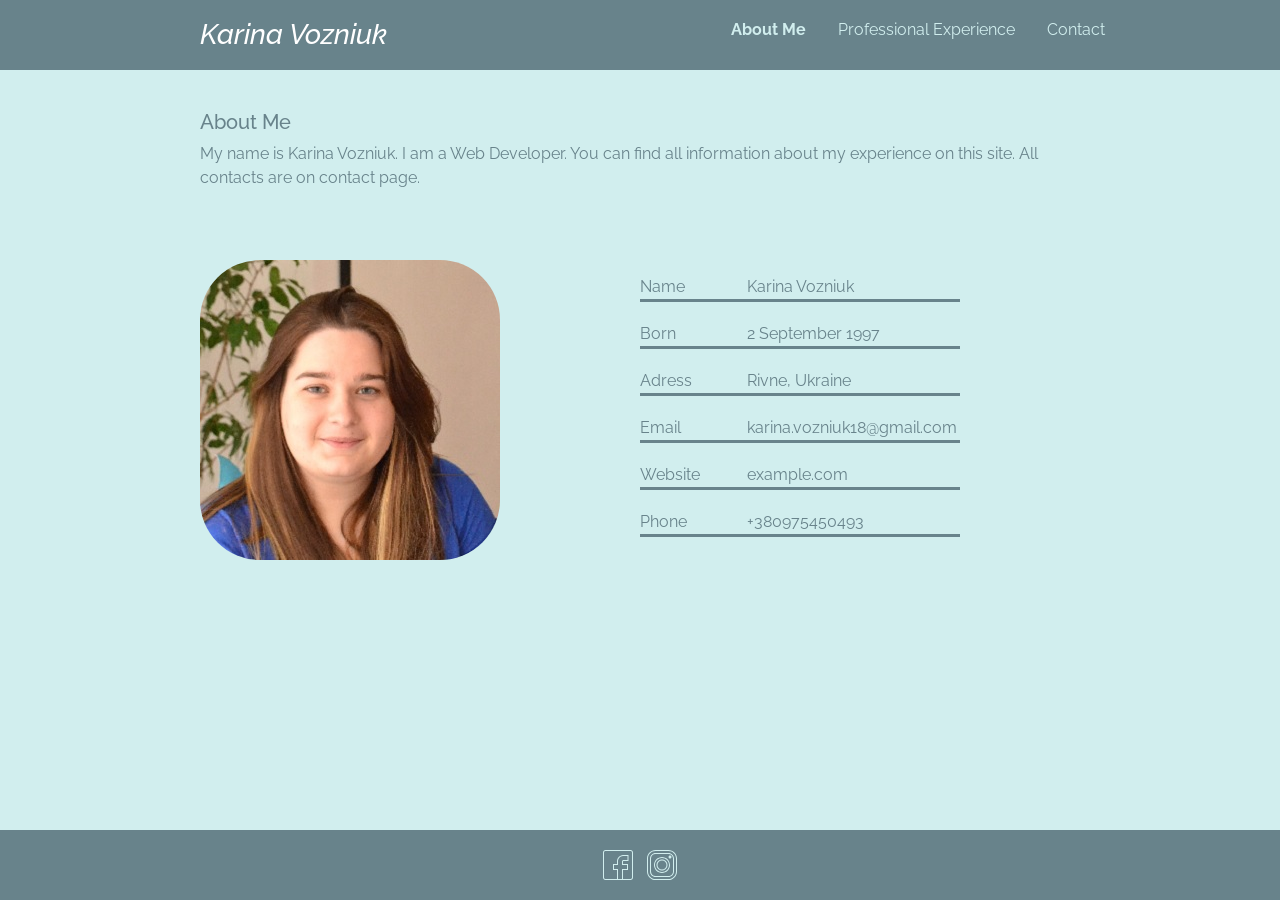
==== index.html @ 8d77a735 "commiting webpage" ====
<!DOCTYPE html>
<html>
	<head>
		<meta charset="utf-8">
		<title>Karina Vozniuk. Main</title>
		<link rel="stylesheet" href="https://maxcdn.bootstrapcdn.com/bootstrap/4.0.0-beta/css/bootstrap.min.css" integrity="sha384-/Y6pD6FV/Vv2HJnA6t+vslU6fwYXjCFtcEpHbNJ0lyAFsXTsjBbfaDjzALeQsN6M" crossorigin="anonymous">
		<script src="https://code.jquery.com/jquery-3.2.1.slim.min.js" integrity="sha384-KJ3o2DKtIkvYIK3UENzmM7KCkRr/rE9/Qpg6aAZGJwFDMVNA/GpGFF93hXpG5KkN" crossorigin="anonymous"></script>
		<script src="https://cdnjs.cloudflare.com/ajax/libs/popper.js/1.11.0/umd/popper.min.js" integrity="sha384-b/U6ypiBEHpOf/4+1nzFpr53nxSS+GLCkfwBdFNTxtclqqenISfwAzpKaMNFNmj4" crossorigin="anonymous"></script>
		<script src="https://maxcdn.bootstrapcdn.com/bootstrap/4.0.0-beta/js/bootstrap.min.js" integrity="sha384-h0AbiXch4ZDo7tp9hKZ4TsHbi047NrKGLO3SEJAg45jXxnGIfYzk4Si90RDIqNm1" crossorigin="anonymous"></script>
		<link href="https://fonts.googleapis.com/css?family=Raleway" rel="stylesheet">
		<link rel="stylesheet" type="text/css" href="CSS/main.css">
	
	</head>
	<body class="row-7">
		<header id="head">
			<div id="main_head" class="row">
				<div class="col-6">
				<h3 class="name"> Karina Vozniuk </h3>
				</div>
				<div class="nav col-6">
					<ul class="nav nav-fill">
					  	<li class="nav-item">
					    	<a id="select" class="nav-link active" href="index.html">About Me</a>
					  	</li>
					  	<li class="nav-item">
					    	<a class="nav-link" href="prof_experience.html">Professional Experience</a>
					  	</li>
					  	<li class="nav-item">
					    	<a class="nav-link" href="contact.html">Contact</a>
					  	</li>
					</ul>
				</div>
			</div>
		</header>
		<section class="short_info row-2 ">
			<article>
				<header id="short_info_header" class=" row ">
					<h5>
						About Me
					</h5>
				</header>
				<p id="short_info_body" class=" row "> 
					My name is Karina Vozniuk. I am a Web Developer. You can 
					find all information about my experience on this site. All 
					contacts are on contact page. 
				</p>
			</article>
		</section>
		<section class="content row-3 align-items-center">
			<div class="image col-6">
				<img class="personal_img" src="me.jpg" alt="Karina Vozniuk">
			</div>
			<table id="info" class=" row-3 col-6">
				<tr class="row table_row">
					<td class="cell col-2">Name</td>
					<td class="cell col-4">Karina Vozniuk</td>
				</tr>
				<tr class="row table_row">
					<td class="cell col-2">Born</td>
					<td class="cell col-4">2 September 1997</td>
				</tr>
				<tr class="row table_row">
					<td class="cell col-2">Adress</td>
					<td class="cell col-4">Rivne, Ukraine</td>
				</tr>
					<tr class="row table_row">
					<td class="cell col-2">Email</td>
					<td class="cell col-4">karina.vozniuk18@gmail.com</td>
				</tr>
				<tr class="row table_row">
					<td class="cell col-2">Website</td>
					<td class="cell col-4">example.com</td>
				</tr>
				<tr class="row table_row">
					<td class="cell col-2">Phone</td>
					<td class="cell col-4">+380975450493</td>
				</tr>
			</table>
		</section>
		<footer id="footer_contact" class="row">
			<section id="footer_icons_svg" class="icons svg">
			 <a href="https://www.facebook.com/karina.vozniuk">	
			 	<img id="fb" class="icon" src="Icons/facebook.svg" alt="Facebook Page">
			 </a>
			 <a href="https://www.instagram.com">	
				<img id="instagram" class="icon" src="Icons/instagram.svg" alt="Facebook Page" >
			</a>
			</section>
		</footer>
	</body>
</html>
---- CSS/main.css ----
/*general*/

* {
    box-sizing: border-box;
    font-family: 'Raleway', sans-serif;
}
body, .content{
background-color: #D1EEEE;
color:#68838B;
}
.row, .col{
    margin: 0;
}
.row::after {
    content: "";
    clear: both;
    display: table;
}
[class*="col-"] {
    float: left;
    padding: 0px;
}

/* end-general*/

/* header */
#head{
    padding: 10px 0 10px 150px;
    background-color: #68838B;
    color: #ffffff;
}
.name{
  margin-top:8px;
  margin-left: 50px;
  font-style: oblique;
}
 /*nav*/

.nav-link:link{
    color: #D1EEEE;
}
.nav-link:visited{
    color: #fff;
    font-style: oblique;
}
.nav-link:hover{
    color: #B2DFEE;
}
.nav-link:active{
    color: #000;
    font-style: oblique;
}
#select{
font-weight: bold;
}

 /* end nav*/
/* end header */

/* .content */
.content {
    padding-top: 30px;
}
.short_info{
   margin:40px 0 40px 200px;
    width: 70%;
 
}

.personal_img{
    border-radius: 20%;
}
.image{
    margin-bottom: 20px;
    padding-left: 200px;
}
#info{
    margin-top: 15px;
    }
.table_row {
    padding-bottom:20px;
}
.cell{
    border-bottom-width: medium;
    border-bottom-color:#68838B;
    border-bottom-style: solid;
}
/* end-#content */
/*footer*/
#footer_contact{
    position: absolute;
    right: 0;
    bottom: 0;
    left: 0;
    padding-top:20px;
    width:100%;
    height:70px;
    background-color:#68838B;
    text-align: center;
}

.footer {

  padding: 1rem;
  background-color: #efefef;
  text-align: center;
}

.icons{
    width:100%;
    height:40px;
}
.icon{
    height: 30px;
}
#fb{
    margin-right: 10px;
}
/*end footer*/
/*prof_experience*/
#main_info{
    margin:40px 0 40px 200px;
    width: 70%;
}
#main_info_header{
    margin-bottom: 20px;
}

#skills{
    margin:20px 10px 0 25%;
}
.progress{
    margin-left: 20px;
    margin-bottom: 15px;
    border-style: solid;
    border-width: 1px;
    border-color:  #68838B; 
}
.progress_area{
    width: 300px;
}
.progress-bar{
    padding: 0;
}
#js{
    width:75%;   
}
#css{
    width:80%;
}
#ph{
    width:75%;
}
#py{
    width:50%;
}
#aj{
    width:60%;
}
#jq{
    width:65%;
}
/* end prof_experience*/
/*contacts page*/
#h_contact{
    margin:50px 0 40px 200px;
}
#contact_table{
    margin:20px 0 20px 200px;
}
.fb-link:link{
    color:#68838B;
}
.contact_table_row{
    margin-right: 2px;
}
.contact_cell{
    border-bottom-width: medium;
    border-bottom-color: #68838B;
    border-bottom-style: solid;
    padding: 10px 0 10px 0;
}
form .row {
    padding: 10px;
}
.btn{
    margin: 10px;
    background-color: #68838B;
    border-width:0;
}
.btn:hover{
    margin: 10px;
    background-color: #D1EEEE;
    color: #68838B;
    border-color: #68838B;
    border-width: 1px;
}
.btn:active{
    margin: 10px;
    background-color: #D1EEEE;
    color: #68838B;
    border-color: #68838B;
    border-width: 1px;
}
.name-input {
    padding: 0
}
#lastname{
    padding-left: 5px
}
#message{
    padding-top: 5px;   
}

/* end contacts page*/
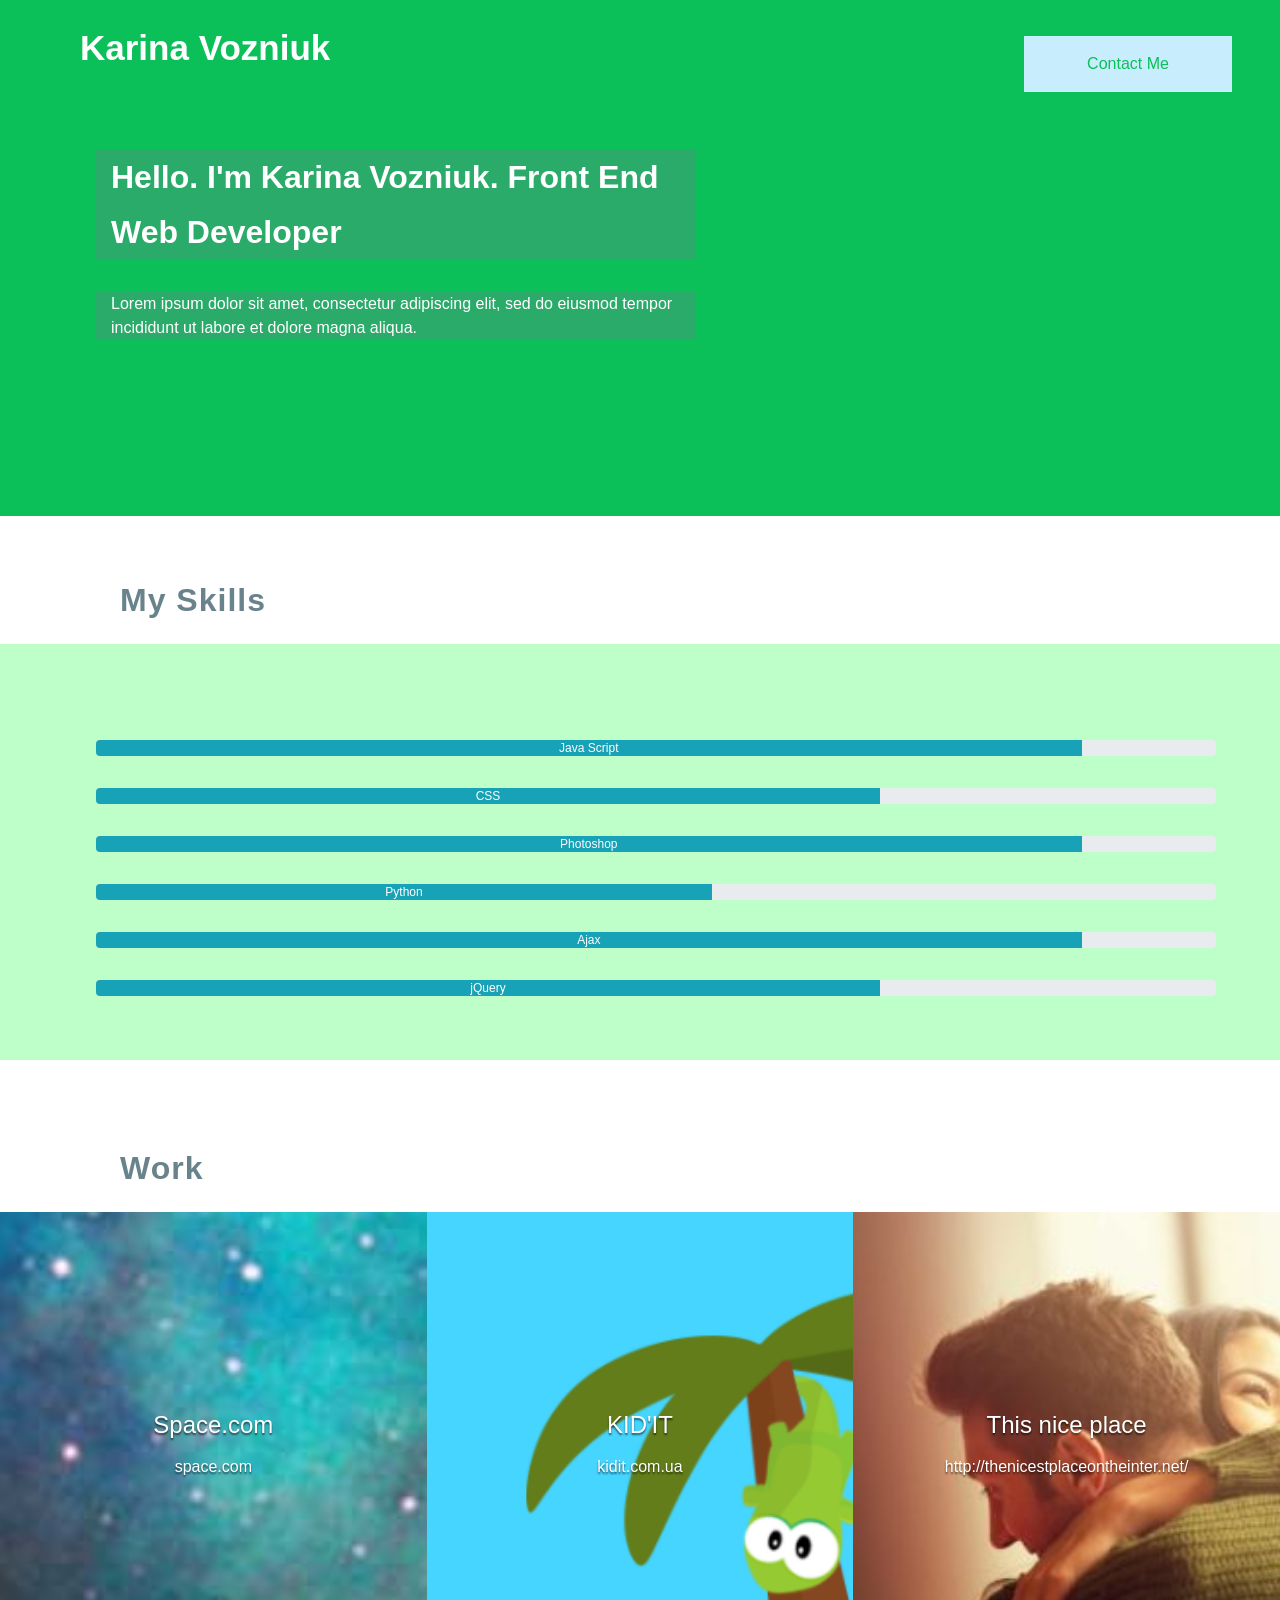
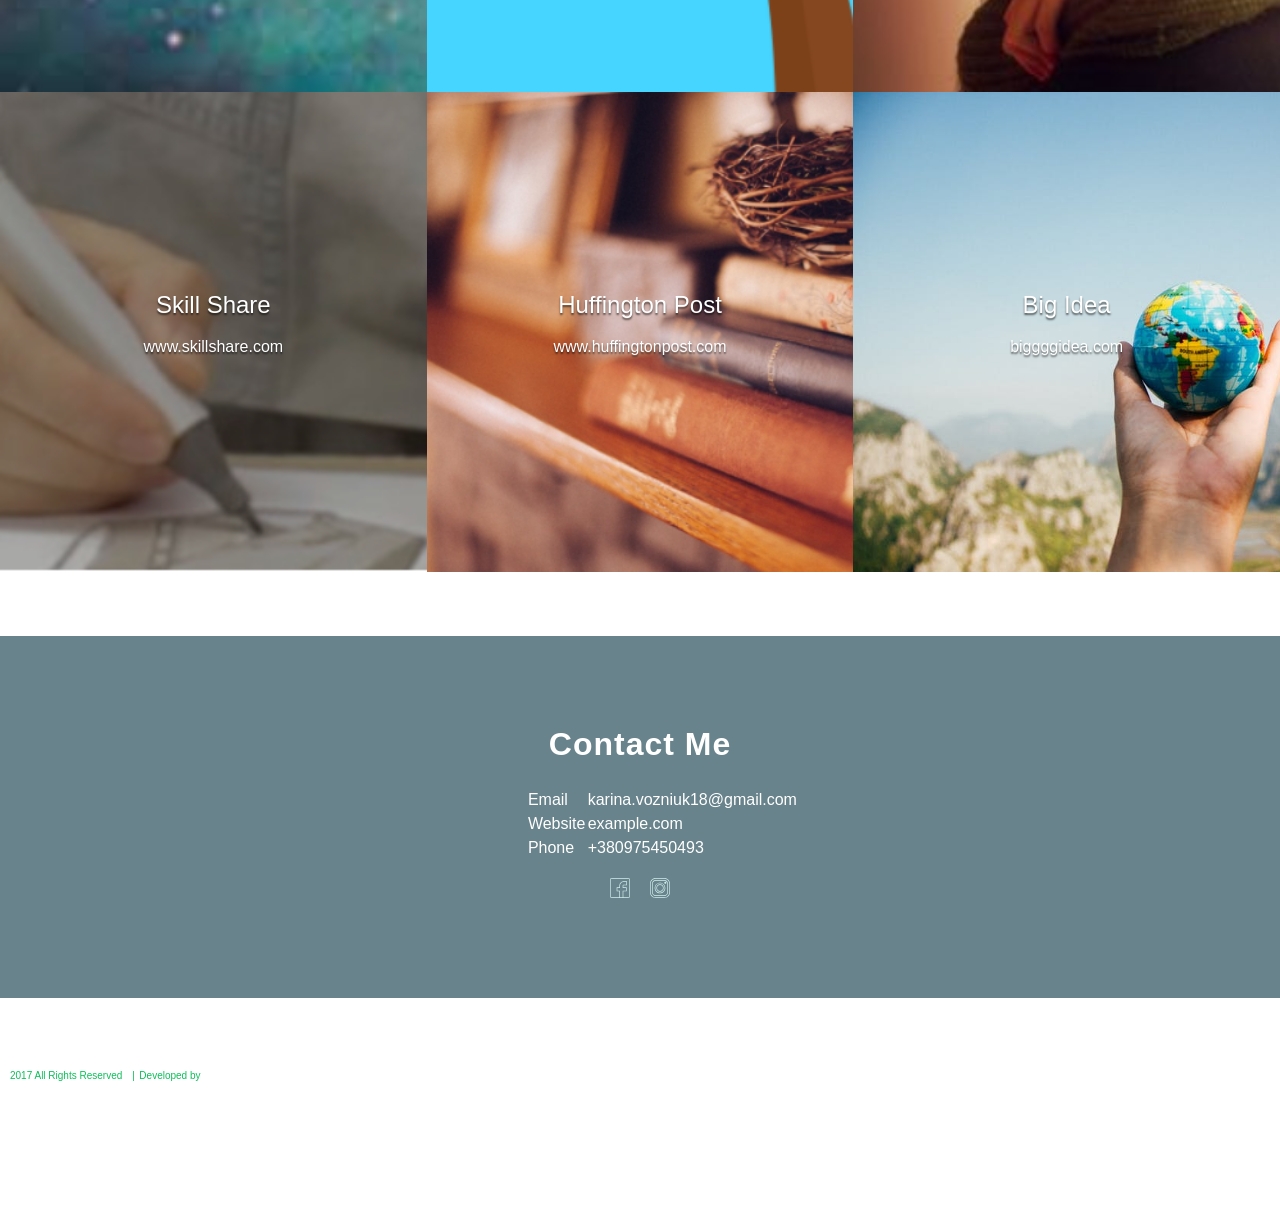
==== commit 31117d53: "final commit" ====
--- a/index.html
+++ b/index.html
@@ -3,89 +3,148 @@
 	<head>
 		<meta charset="utf-8">
 		<title>Karina Vozniuk. Main</title>
-		<link rel="stylesheet" href="https://maxcdn.bootstrapcdn.com/bootstrap/4.0.0-beta/css/bootstrap.min.css" integrity="sha384-/Y6pD6FV/Vv2HJnA6t+vslU6fwYXjCFtcEpHbNJ0lyAFsXTsjBbfaDjzALeQsN6M" crossorigin="anonymous">
 		<script src="https://code.jquery.com/jquery-3.2.1.slim.min.js" integrity="sha384-KJ3o2DKtIkvYIK3UENzmM7KCkRr/rE9/Qpg6aAZGJwFDMVNA/GpGFF93hXpG5KkN" crossorigin="anonymous"></script>
-		<script src="https://cdnjs.cloudflare.com/ajax/libs/popper.js/1.11.0/umd/popper.min.js" integrity="sha384-b/U6ypiBEHpOf/4+1nzFpr53nxSS+GLCkfwBdFNTxtclqqenISfwAzpKaMNFNmj4" crossorigin="anonymous"></script>
-		<script src="https://maxcdn.bootstrapcdn.com/bootstrap/4.0.0-beta/js/bootstrap.min.js" integrity="sha384-h0AbiXch4ZDo7tp9hKZ4TsHbi047NrKGLO3SEJAg45jXxnGIfYzk4Si90RDIqNm1" crossorigin="anonymous"></script>
-		<link href="https://fonts.googleapis.com/css?family=Raleway" rel="stylesheet">
+		<script src="https://cdnjs.cloudflare.com/ajax/libs/popper.js/1.12.3/umd/popper.min.js" integrity="sha384-vFJXuSJphROIrBnz7yo7oB41mKfc8JzQZiCq4NCceLEaO4IHwicKwpJf9c9IpFgh" crossorigin="anonymous"></script>
+		<link rel="stylesheet" href="https://maxcdn.bootstrapcdn.com/bootstrap/4.0.0-beta.2/css/bootstrap.min.css" integrity="sha384-PsH8R72JQ3SOdhVi3uxftmaW6Vc51MKb0q5P2rRUpPvrszuE4W1povHYgTpBfshb" crossorigin="anonymous">
+		<script src="https://maxcdn.bootstrapcdn.com/bootstrap/4.0.0-beta.2/js/bootstrap.min.js" integrity="sha384-alpBpkh1PFOepccYVYDB4do5UnbKysX5WZXm3XxPqe5iKTfUKjNkCk9SaVuEZflJ" crossorigin="anonymous"></script>
+		<script src="js/script.js"></script>
+		<link href="https://fonts.googleapis.com/css?family=Open+Sans:300,400,800" rel="stylesheet">
+		<link rel="stylesheet" type="text/css" href="CSS/reset.css">
 		<link rel="stylesheet" type="text/css" href="CSS/main.css">
-	
+		<link rel="stylesheet" type="text/css" href="CSS/media.css">
+
 	</head>
-	<body class="row-7">
-		<header id="head">
-			<div id="main_head" class="row">
-				<div class="col-6">
-				<h3 class="name"> Karina Vozniuk </h3>
+	<body class="">
+		<div class="container-pad header-background">
+			<header class="header header-no-stick ">
+				<div class="container header-container ">
+					<h1 id="site-title" class="header-title name"> Karina Vozniuk </h1>
+					<a href="#contact" class="button header_button" id="contact-btn"> Contact Me </a>
 				</div>
-				<div class="nav col-6">
-					<ul class="nav nav-fill">
-					  	<li class="nav-item">
-					    	<a id="select" class="nav-link active" href="index.html">About Me</a>
-					  	</li>
-					  	<li class="nav-item">
-					    	<a class="nav-link" href="prof_experience.html">Professional Experience</a>
-					  	</li>
-					  	<li class="nav-item">
-					    	<a class="nav-link" href="contact.html">Contact</a>
-					  	</li>
+			</header>
+			<div class="person row-2">
+				<h1 class="person-headline row col-md-4 col-lg-6">
+				Hello. I'm Karina Vozniuk. Front End Web Developer
+				</h1>
+				<p class="person-info row col-md-5 col-lg-6">Lorem ipsum dolor sit amet, consectetur adipiscing elit, 
+				sed do eiusmod tempor incididunt ut labore et dolore magna
+				aliqua.</p>
+			</div>
+		</div>
+		<section id="container-pad">
+				<h2 class="title-flex">My Skills</h2>
+				<div class="skills container">
+					<ul id="table_skills"  class="row-sm-6 row-md-3 row-lg-3">
+						<li class="skill-bar">
+							<div class="progress">
+	  							<div id="js" class="progress-bar bg-info" role="progressbar" aria-valuenow="75" aria-valuemin="0" aria-valuemax="100">
+				  					Java Script
+				  				</div>
+							</div>
+						</li>
+						<li class="skill-bar">
+							<div class="progress">
+	  							<div id="css" class="progress-bar bg-info" role="progressbar" aria-valuenow="80" aria-valuemin="0" aria-valuemax="100">
+				  					CSS
+				  				</div>
+							</div>
+						</li>
+						<li class="skill-bar">
+							<div class="progress">
+	  							<div id="ph" class="progress-bar bg-info" role="progressbar" aria-valuenow="75" aria-valuemin="0" aria-valuemax="100">
+				  					Photoshop
+				  				</div>
+							</div>
+						</li>
+						<li class="skill-bar">
+							<div class="progress">
+	  							<div id="py"class="progress-bar bg-info" role="progressbar" aria-valuenow="50" aria-valuemin="0" aria-valuemax="100">
+				  					Python
+				  				</div>
+							</div>
+						</li>
+						<li class="skill-bar">
+							<div class="progress">
+	  							<div id="aj" class="progress-bar bg-info" role="progressbar" aria-valuenow="60" aria-valuemin="0" aria-valuemax="100">
+				  					Ajax
+				  				</div>
+							</div>
+						</li>
+						<li class="skill-bar">
+							<div class="progress">
+	  							<div id="jq" class="progress-bar bg-info" role="progressbar" aria-valuenow="65" aria-valuemin="0" aria-valuemax="100">
+				  					jQuery
+				  				</div>
+							</div>
+						</li>
 					</ul>
 				</div>
+		</section>
+		<section id="portfolio">
+			<div class="row portolio">
+				
+				<h2 class="title-flex">Work</h2>
+				
+				<div id="space" class="portfolio-item col-md-4">
+					<h3 class="portfolio-item-title">Space.com</h3>
+					<p class="portfolio-item-detail">space.com</p>
+				</div>
+				
+				<div id="kidit" class="portfolio-item col-md-4">
+					<h3 class="portfolio-item-title">KID'IT</h3>
+					<p class="portfolio-item-detail">kidit.com.ua</p>	
+				</div>
+				
+				<div id="this-nice-place" class="portfolio-item col-md-4">
+					<h3 class="portfolio-item-title">This nice place</h3>
+				<p class="portfolio-item-detail">http://thenicestplaceontheinter.net/</p>		
+				</div>
+				
+				<div id="skill-share" class="portfolio-item col-md-4">
+					<h3 class="portfolio-item-title">Skill Share</h3>
+				<p class="portfolio-item-detail">www.skillshare.com</p>	
+				</div>
+				
+				<div id="huffington-post" class="portfolio-item col-md-4">
+					<h3 class="portfolio-item-title">Huffington Post</h3>
+					<p class="portfolio-item-detail">www.huffingtonpost.com</p>
+				</div>
+				
+				<div id="big-idea" class="portfolio-item col-md-4">
+					<h3 class="portfolio-item-title">Big Idea</h3>
+					<p class="portfolio-item-detail">biggggidea.com</p>
+				</div>
+				
 			</div>
-		</header>
-		<section class="short_info row-2 ">
-			<article>
-				<header id="short_info_header" class=" row ">
-					<h5>
-						About Me
-					</h5>
-				</header>
-				<p id="short_info_body" class=" row "> 
-					My name is Karina Vozniuk. I am a Web Developer. You can 
-					find all information about my experience on this site. All 
-					contacts are on contact page. 
-				</p>
-			</article>
-		</section>
-		<section class="content row-3 align-items-center">
-			<div class="image col-6">
-				<img class="personal_img" src="me.jpg" alt="Karina Vozniuk">
-			</div>
-			<table id="info" class=" row-3 col-6">
-				<tr class="row table_row">
-					<td class="cell col-2">Name</td>
-					<td class="cell col-4">Karina Vozniuk</td>
-				</tr>
-				<tr class="row table_row">
-					<td class="cell col-2">Born</td>
-					<td class="cell col-4">2 September 1997</td>
-				</tr>
-				<tr class="row table_row">
-					<td class="cell col-2">Adress</td>
-					<td class="cell col-4">Rivne, Ukraine</td>
-				</tr>
-					<tr class="row table_row">
-					<td class="cell col-2">Email</td>
-					<td class="cell col-4">karina.vozniuk18@gmail.com</td>
-				</tr>
-				<tr class="row table_row">
-					<td class="cell col-2">Website</td>
-					<td class="cell col-4">example.com</td>
-				</tr>
-				<tr class="row table_row">
-					<td class="cell col-2">Phone</td>
-					<td class="cell col-4">+380975450493</td>
-				</tr>
-			</table>
-		</section>
-		<footer id="footer_contact" class="row">
-			<section id="footer_icons_svg" class="icons svg">
-			 <a href="https://www.facebook.com/karina.vozniuk">	
-			 	<img id="fb" class="icon" src="Icons/facebook.svg" alt="Facebook Page">
-			 </a>
-			 <a href="https://www.instagram.com">	
-				<img id="instagram" class="icon" src="Icons/instagram.svg" alt="Facebook Page" >
-			</a>
+	</section>
+		<section id="contact" class="contact container">
+				<h2 class="contact-title white center">Contact Me</h2>
+				<div class="contact-social social ">
+					<table class="contact-table">
+						<tr class="row contact-table-row">
+							<th class="contact-cell col-sm-3 col-md-2 col-lg-3">Email</th>
+							<td class="contact-cell col-sm-3 col-md-6 col-lg-7">karina.vozniuk18@gmail.com</td>
+						</tr>
+						<tr class="row contact-table_row">
+							<th class="contact-cell col-sm-3 col-md-2 col-lg-3">Website</th>
+							<td class="contact-cell col-sm-3 col-md-6 col-lg-7">example.com</td>
+						</tr>
+						<tr class="row contact-table_row">
+							<th class="contact-cell col-sm-3 col-md-2 col-lg-3">Phone</th>
+							<td class="contact-cell col-sm-3 col-md-6 col-lg-7">+380975450493</td>
+						</tr>
+					</table>
+				</div>
+				<div class="contact-social social">
+					<a href="https://www.facebook.com/karina.vozniuk" id="facebook" class="social-svg"><img src="Icons/facebook.svg" class="social social-img" id="facebook-svg"></a>
+					<a href="instagram.com" id="instagram" class="social-svg"><img src="Icons/instagram.svg" class="social social-img"id="instagram-svg"></a>
+				</div>
 			</section>
-		</footer>
+		<footer class="container">
+				<ul>
+					<li class="footer-li">2017 All Rights Reserved</li>
+					<li class="footer-li">Developed by <a href="" class="dev-link"></a></li>
+				</ul>
+			</footer>
 	</body>
 </html>
--- a/CSS/main.css
+++ b/CSS/main.css
@@ -1,215 +1,244 @@
 /*general*/
-
-* {
+*{
     box-sizing: border-box;
+}
+body{
+    color:#68838B;
     font-family: 'Raleway', sans-serif;
-}
-body, .content{
-background-color: #D1EEEE;
-color:#68838B;
-}
-.row, .col{
-    margin: 0;
-}
-.row::after {
-    content: "";
-    clear: both;
-    display: table;
-}
-[class*="col-"] {
-    float: left;
-    padding: 0px;
-}
-
-/* end-general*/
-
-/* header */
-#head{
-    padding: 10px 0 10px 150px;
+    font-size: 16px;
+    line-height: 1.5;
+    position:relative;
+}
+
+p{
+    margin-bottom: 16px;
+}
+h1, h2, h3, h4, h5{
+   font-weight: 800; 
+   line-height: 1.25;
+}
+h1{
+    font-size:35px;
+}
+h2{
+    font-size: 32px;
+    letter-spacing: 1px;
+    margin:1.5rem;
+}
+h3{
+    font-size: 1.5rem;
+    line-height: 1.333;
+    font-weight: 400;
+    text-decoration: underline;
+}
+a {
+     color:#0BBF59;
+ }
+.header-background, section{
+    margin-bottom: 32px;
+}
+.row{
+    margin-right: 0;
+}
+ 
+.white{
+     color:white;
+ }
+.center{
+     text-align: center;
+ }
+.container{
+   max-width: 1400px;
+    padding-left: 10px;
+}
+@media only screen and (min-width:768px) {
+    .header-container{
+        padding:32px 16px 48px;
+        display: flex;
+        justify-content:flex-end;
+    }
+}
+.header-button{}
+.header-title{
+    display: none;
+}
+.header-container{}
+
+#contact-btn{
+    display:block;
+    padding: 16px 0;
+    width: 100%;
+    position: fixed;
+    bottom:0;
+    left:0;
+    z-index: 999;
+    
+}
+
+.scroll{
+margin-top: 90px;
+}
+.header-background{
+    background-color: #0BBF59;
+    background-image: url(../Icons/me.JPG);
+    background-repeat: no-repeat;
+    background-size: 115%;
+    background-position: top right 70%;
+    padding: 32px 16px;
+}
+.person{
+    padding: 32px 24px;
+    margin: 0 auto;
+    color:white;
+}
+.person-headline{
+    font-size: 32px;
+    margin-bottom: 32px;
+    color:white;
+  
+}
+.person-headline, .person-info{
+    background-color: rgba(104,131,139,0.35);
+        margin-left: 56px;
+}
+
+.portolio{
+    margin: 0 auto;
+}
+.title-flex{
+    padding-left: 96px;
+}
+.portfolio-item{
+    padding: 16px;
+    width:100%;
+    height: 352px;
+    background-repeat: no-repeat;
+    background-size:cover;
+    color:white;
+    text-align: center;
+    display:flex;
+    flex-direction:column;
+    justify-content:center;
+    margin-bottom: 20px;
+}
+.portfolio-item:last-child{
+    margin-bottom: 0;
+}
+.portfolio-item-title, .portfolio-item-detail{
+    text-shadow: 0 2px 2px rgba(0,0,0,0.6)
+}
+.portfolio-item-title{
+    margin-bottom: 14px;
+    text-decoration: none;
+}
+
+#space{
+    background-image: url(../Icons/portfolio-pictures/space.png);
+}
+#kidit{
+    background-image: url(../Icons/portfolio-pictures/kidit.png);
+}
+#this-nice-place{
+    background-image: url(../Icons/portfolio-pictures/thisniceplace.png);
+}
+#skill-share{
+    background-image: url(../Icons/portfolio-pictures/skillshare.png);
+}
+#huffington-post{
+    background-image: url(../Icons/portfolio-pictures/huffpost.png);
+}
+#big-idea{
+    background-image: url(../Icons/portfolio-pictures/big-idea.jpeg);
+}
+
+.skills{
+    background-color: #BEFEC9;
+    padding-bottom:36px;
+    margin-bottom: 0;
+}
+.skill-bar{
+    margin:32px 0 0 32px;
+}
+
+#js, #ph, #aj{
+    width: 88%;
+}
+#css, #jq{
+    width: 70%;
+}
+#py{
+    width: 55%;
+}
+#js, #ph, #aj, #css, #jq, #py{
+    margin-bottom: 0;
+}
+
+.title-flex{
+    flex:100%;
+}
+
+.contact{
     background-color: #68838B;
-    color: #ffffff;
-}
-.name{
-  margin-top:8px;
-  margin-left: 50px;
-  font-style: oblique;
-}
- /*nav*/
-
-.nav-link:link{
-    color: #D1EEEE;
-}
-.nav-link:visited{
-    color: #fff;
-    font-style: oblique;
-}
-.nav-link:hover{
-    color: #B2DFEE;
-}
-.nav-link:active{
-    color: #000;
-    font-style: oblique;
-}
-#select{
-font-weight: bold;
-}
-
- /* end nav*/
-/* end header */
-
-/* .content */
-.content {
-    padding-top: 30px;
-}
-.short_info{
-   margin:40px 0 40px 200px;
-    width: 70%;
- 
-}
-
-.personal_img{
-    border-radius: 20%;
-}
-.image{
-    margin-bottom: 20px;
-    padding-left: 200px;
-}
-#info{
-    margin-top: 15px;
+    color:white;
+    padding: 64px;
+    display:flex;
+    justify-content: flex-start;
+    align-items: center;
+    flex-flow: column nowrap;
+    max-width: 1900px;
+}
+
+.social{
+    display: flex;
+    justify-content: center;
+    width: 20px;
+    margin-bottom: 18px
+}
+.social-svg{
+    margin:0 10px;
+    
+}
+.button{
+    color:#0BBF59;
+    background-color: #C8EEFE;
+    text-align: center;
+    text-decoration: none;
+    padding: 16px;
+   width: 288px;
+}
+
+.footer-li{
+    color:#0BBF59;
+    display:inline-block;
+    margin:0 auto 128px;
+    font-size: 10px;
+}
+.footer-li:after{
+    margin-left:10px;
+    content:"|";
+    
+}
+.footer-li:last-child:after{
+    content:none;
+}
+
+
+
+.header-stick > .header-container > .header-title{
+    display: block;
+}
+
+.header-stick > .header-container{
+    padding: 16px;
+    justify-content:space-between;
+    text-align: center;
     }
-.table_row {
-    padding-bottom:20px;
-}
-.cell{
-    border-bottom-width: medium;
-    border-bottom-color:#68838B;
-    border-bottom-style: solid;
-}
-/* end-#content */
-/*footer*/
-#footer_contact{
-    position: absolute;
-    right: 0;
-    bottom: 0;
+
+.header-stick{
+    position: fixed;
+    top:0;
     left: 0;
-    padding-top:20px;
-    width:100%;
-    height:70px;
-    background-color:#68838B;
-    text-align: center;
-}
-
-.footer {
-
-  padding: 1rem;
-  background-color: #efefef;
-  text-align: center;
-}
-
-.icons{
-    width:100%;
-    height:40px;
-}
-.icon{
-    height: 30px;
-}
-#fb{
-    margin-right: 10px;
-}
-/*end footer*/
-/*prof_experience*/
-#main_info{
-    margin:40px 0 40px 200px;
-    width: 70%;
-}
-#main_info_header{
-    margin-bottom: 20px;
-}
-
-#skills{
-    margin:20px 10px 0 25%;
-}
-.progress{
-    margin-left: 20px;
-    margin-bottom: 15px;
-    border-style: solid;
-    border-width: 1px;
-    border-color:  #68838B; 
-}
-.progress_area{
-    width: 300px;
-}
-.progress-bar{
-    padding: 0;
-}
-#js{
-    width:75%;   
-}
-#css{
-    width:80%;
-}
-#ph{
-    width:75%;
-}
-#py{
-    width:50%;
-}
-#aj{
-    width:60%;
-}
-#jq{
-    width:65%;
-}
-/* end prof_experience*/
-/*contacts page*/
-#h_contact{
-    margin:50px 0 40px 200px;
-}
-#contact_table{
-    margin:20px 0 20px 200px;
-}
-.fb-link:link{
-    color:#68838B;
-}
-.contact_table_row{
-    margin-right: 2px;
-}
-.contact_cell{
-    border-bottom-width: medium;
-    border-bottom-color: #68838B;
-    border-bottom-style: solid;
-    padding: 10px 0 10px 0;
-}
-form .row {
-    padding: 10px;
-}
-.btn{
-    margin: 10px;
-    background-color: #68838B;
-    border-width:0;
-}
-.btn:hover{
-    margin: 10px;
-    background-color: #D1EEEE;
-    color: #68838B;
-    border-color: #68838B;
-    border-width: 1px;
-}
-.btn:active{
-    margin: 10px;
-    background-color: #D1EEEE;
-    color: #68838B;
-    border-color: #68838B;
-    border-width: 1px;
-}
-.name-input {
-    padding: 0
-}
-#lastname{
-    padding-left: 5px
-}
-#message{
-    padding-top: 5px;   
-}
-
-/* end contacts page*/+    width: 100%;
+    background-color: white;
+    z-index: 1000;
+    }
--- a/CSS/media.css
+++ b/CSS/media.css
@@ -0,0 +1,84 @@
+@media only screen and (min-width:768px) {
+
+     .header-background, section{
+        margin-bottom: 48px;
+    }
+    
+    .header-background{
+        padding: 0 16px 128px ;
+    }
+
+    
+    #contact-btn{
+        position: relative;
+        width:208px;
+        height: auto;
+    }
+
+    .portfolio-item {
+        margin-bottom: 0;
+    }
+    
+    .skills{
+        padding: 48px;
+    }
+    
+}
+
+@media only screen and (min-width:960px) {
+    
+    h1{
+        font-size:35px;
+        line-height: 55px;
+    }
+    .person{
+        padding-top: 150px;
+
+    }
+     #contact-btn{
+        position: relative;
+        width:208px;
+        height: auto;
+        
+    }
+    .header-background, section{
+        margin-bottom: 64px;
+    }
+    .header-container{
+        padding:20px 32px 16px 48px;
+        display: flex;
+        justify-content:flex-end;
+    }
+    .header-no-stick {
+            display: block;
+        padding: 16px;
+
+        justify-content:space-between;
+        text-align: center;
+        position: fixed;
+        top:0;
+        left: 0;
+        width: 100%;
+        height: auto;
+        z-index: 1000;
+                margin-bottom: 50px;
+    }
+.header-no-stick > .container > .name{
+    display: block;
+    position: fixed;
+    top:20px;
+        left: 80px;
+        color:white;
+
+}
+
+.portfolio-item{
+     height: 480px;   
+    }
+    
+    .skills{
+        padding: 64px;
+    }
+    
+    
+}
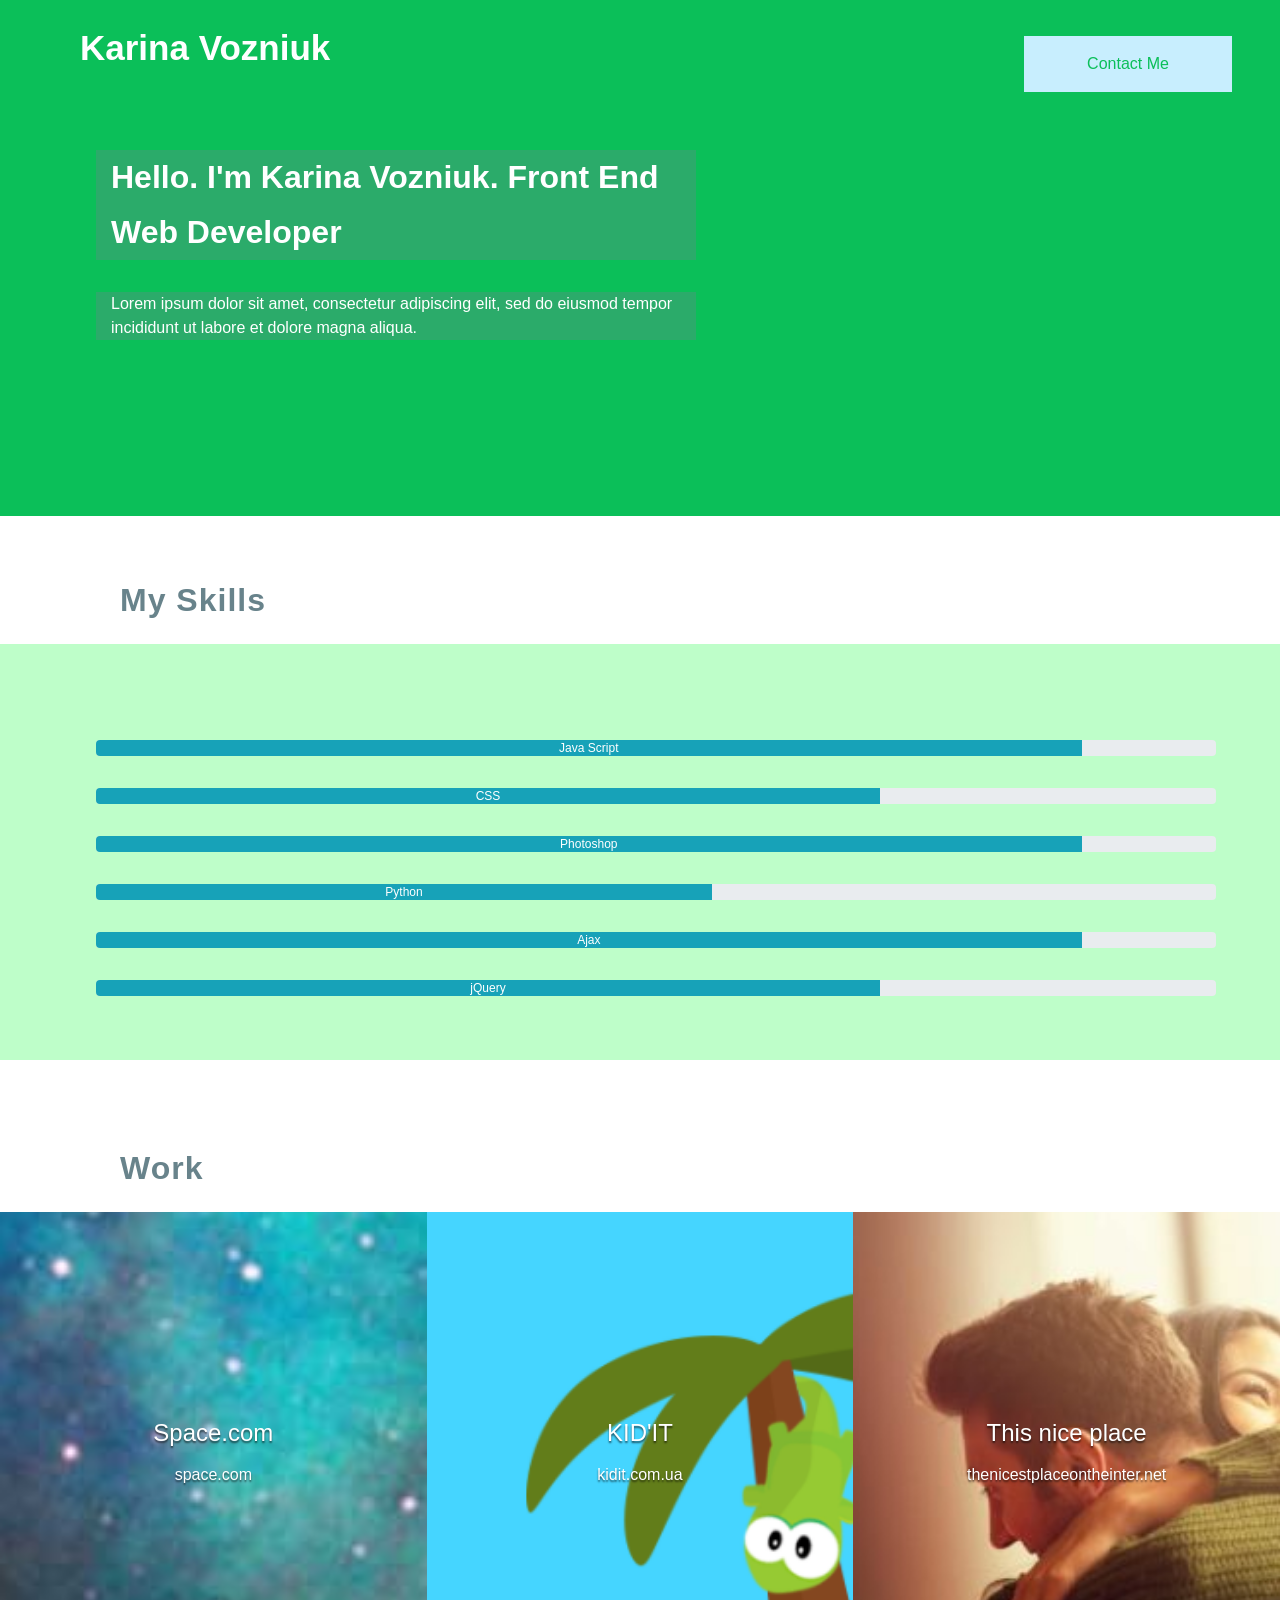
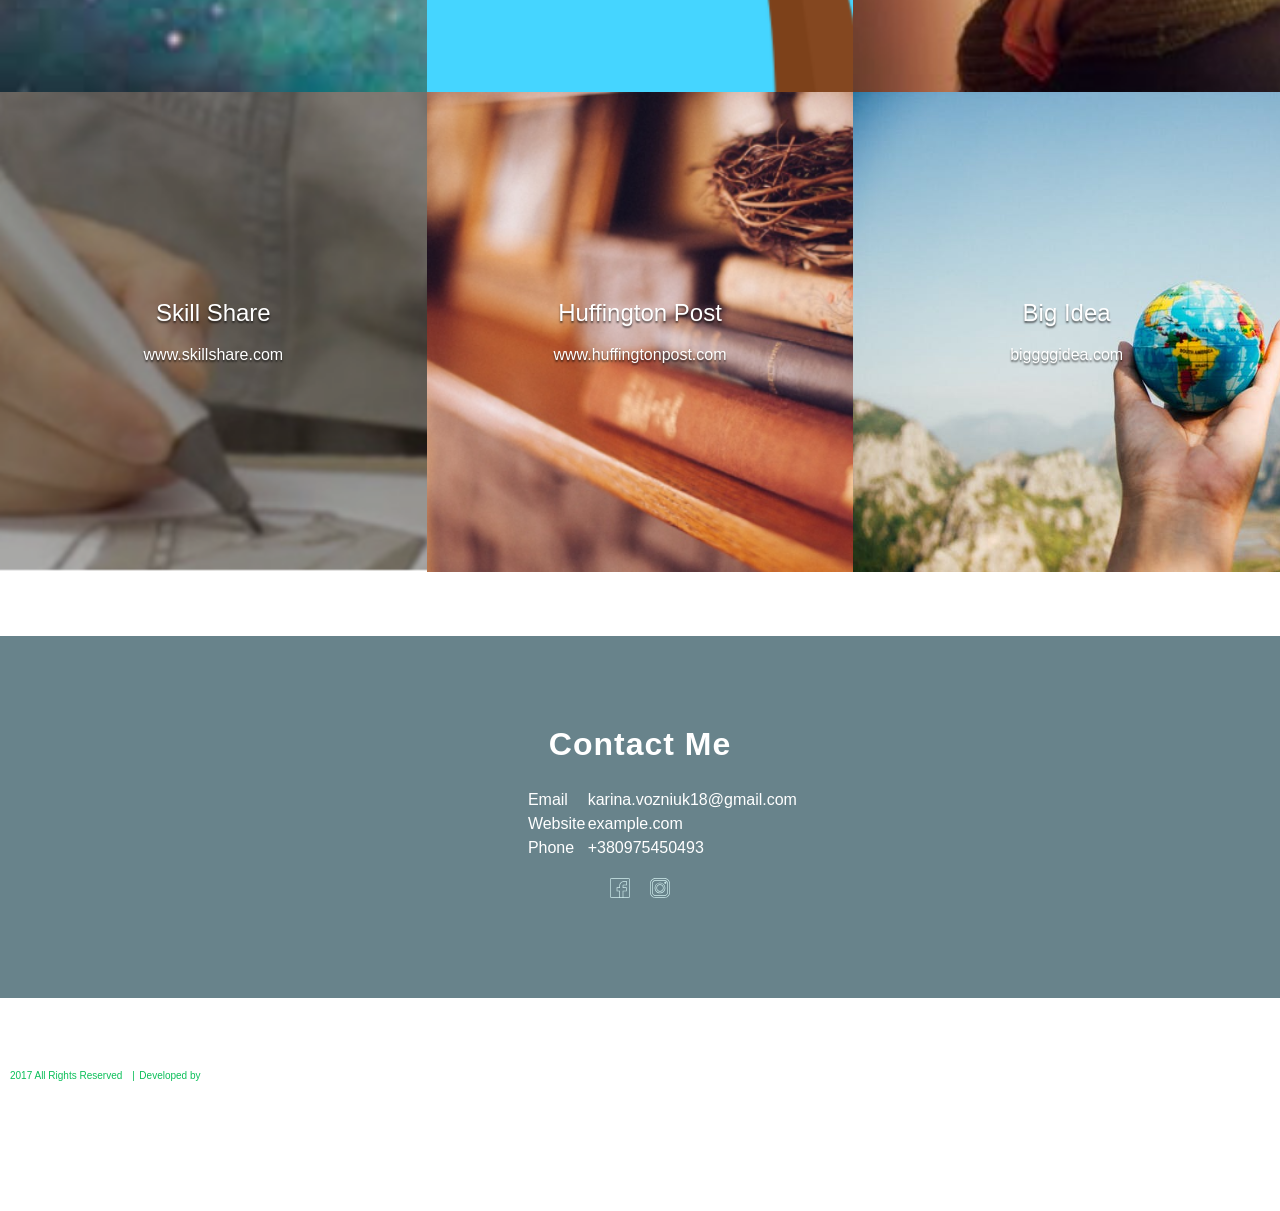
==== commit 5e5f39a9: "profile modified" ====
--- a/index.html
+++ b/index.html
@@ -87,32 +87,32 @@
 				
 				<div id="space" class="portfolio-item col-md-4">
 					<h3 class="portfolio-item-title">Space.com</h3>
-					<p class="portfolio-item-detail">space.com</p>
+					<a href="space.com" class="portfolio-item-detail">space.com</a>
 				</div>
 				
 				<div id="kidit" class="portfolio-item col-md-4">
 					<h3 class="portfolio-item-title">KID'IT</h3>
-					<p class="portfolio-item-detail">kidit.com.ua</p>	
+					<a href="kidit.com.ua" class="portfolio-item-detail">kidit.com.ua</a>	
 				</div>
 				
 				<div id="this-nice-place" class="portfolio-item col-md-4">
 					<h3 class="portfolio-item-title">This nice place</h3>
-				<p class="portfolio-item-detail">http://thenicestplaceontheinter.net/</p>		
+				<a href="http://thenicestplaceontheinter.net/" class="portfolio-item-detail">thenicestplaceontheinter.net</a>		
 				</div>
 				
 				<div id="skill-share" class="portfolio-item col-md-4">
 					<h3 class="portfolio-item-title">Skill Share</h3>
-				<p class="portfolio-item-detail">www.skillshare.com</p>	
+				<a href="www.skillshare.com" class="portfolio-item-detail">www.skillshare.com</a>	
 				</div>
 				
 				<div id="huffington-post" class="portfolio-item col-md-4">
 					<h3 class="portfolio-item-title">Huffington Post</h3>
-					<p class="portfolio-item-detail">www.huffingtonpost.com</p>
+					<a href="www.huffingtonpost.com" class="portfolio-item-detail">www.huffingtonpost.com</a>
 				</div>
 				
 				<div id="big-idea" class="portfolio-item col-md-4">
 					<h3 class="portfolio-item-title">Big Idea</h3>
-					<p class="portfolio-item-detail">biggggidea.com</p>
+					<a href="biggggidea.com" class="portfolio-item-detail">biggggidea.com</a>
 				</div>
 				
 			</div>
--- a/CSS/main.css
+++ b/CSS/main.css
@@ -32,6 +32,9 @@
     text-decoration: underline;
 }
 a {
+     color:#0BBF59;
+ }
+a:hover {
      color:#0BBF59;
  }
 .header-background, section{
@@ -131,6 +134,9 @@
     margin-bottom: 14px;
     text-decoration: none;
 }
+.portfolio-item-detail, .portfolio-item-detail:hover{
+    color:white;
+}
 
 #space{
     background-image: url(../Icons/portfolio-pictures/space.png);
@@ -158,6 +164,9 @@
 }
 .skill-bar{
     margin:32px 0 0 32px;
+}
+.contact_table_row{
+    display:block;
 }
 
 #js, #ph, #aj{
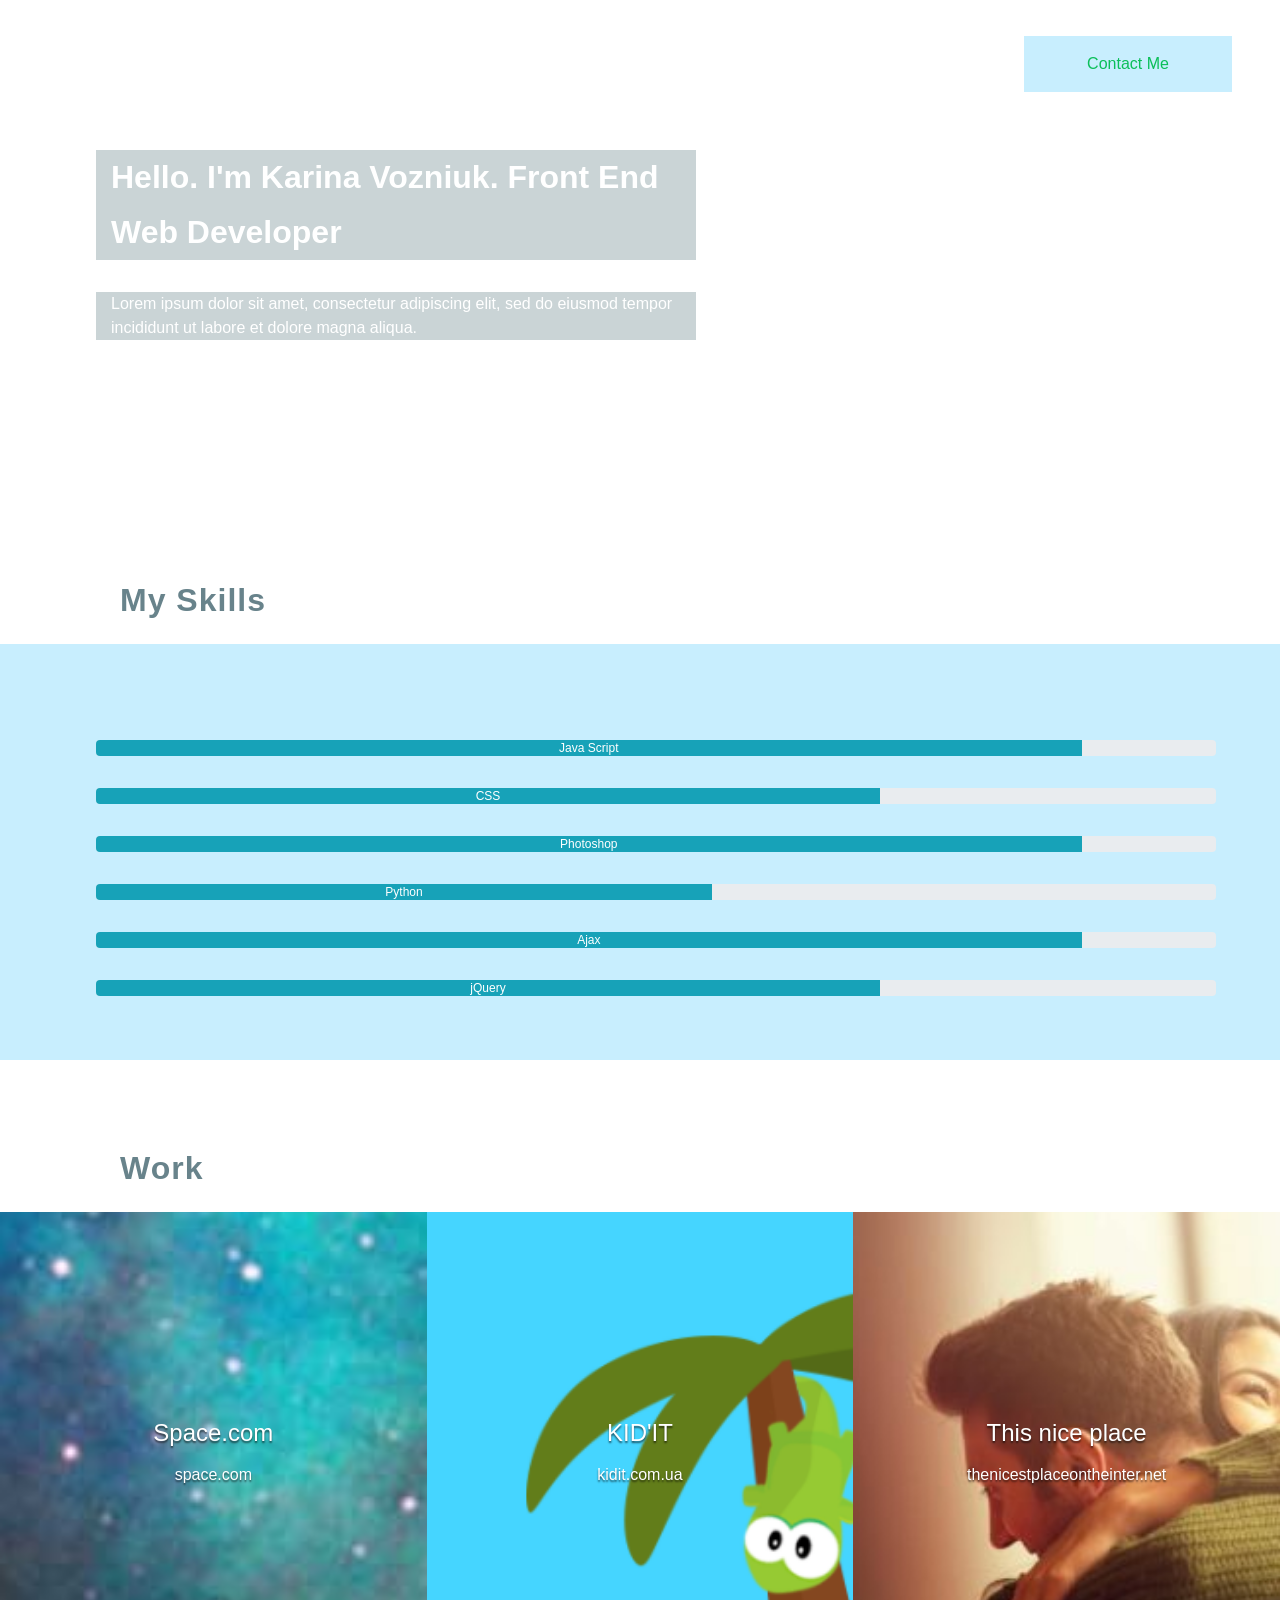
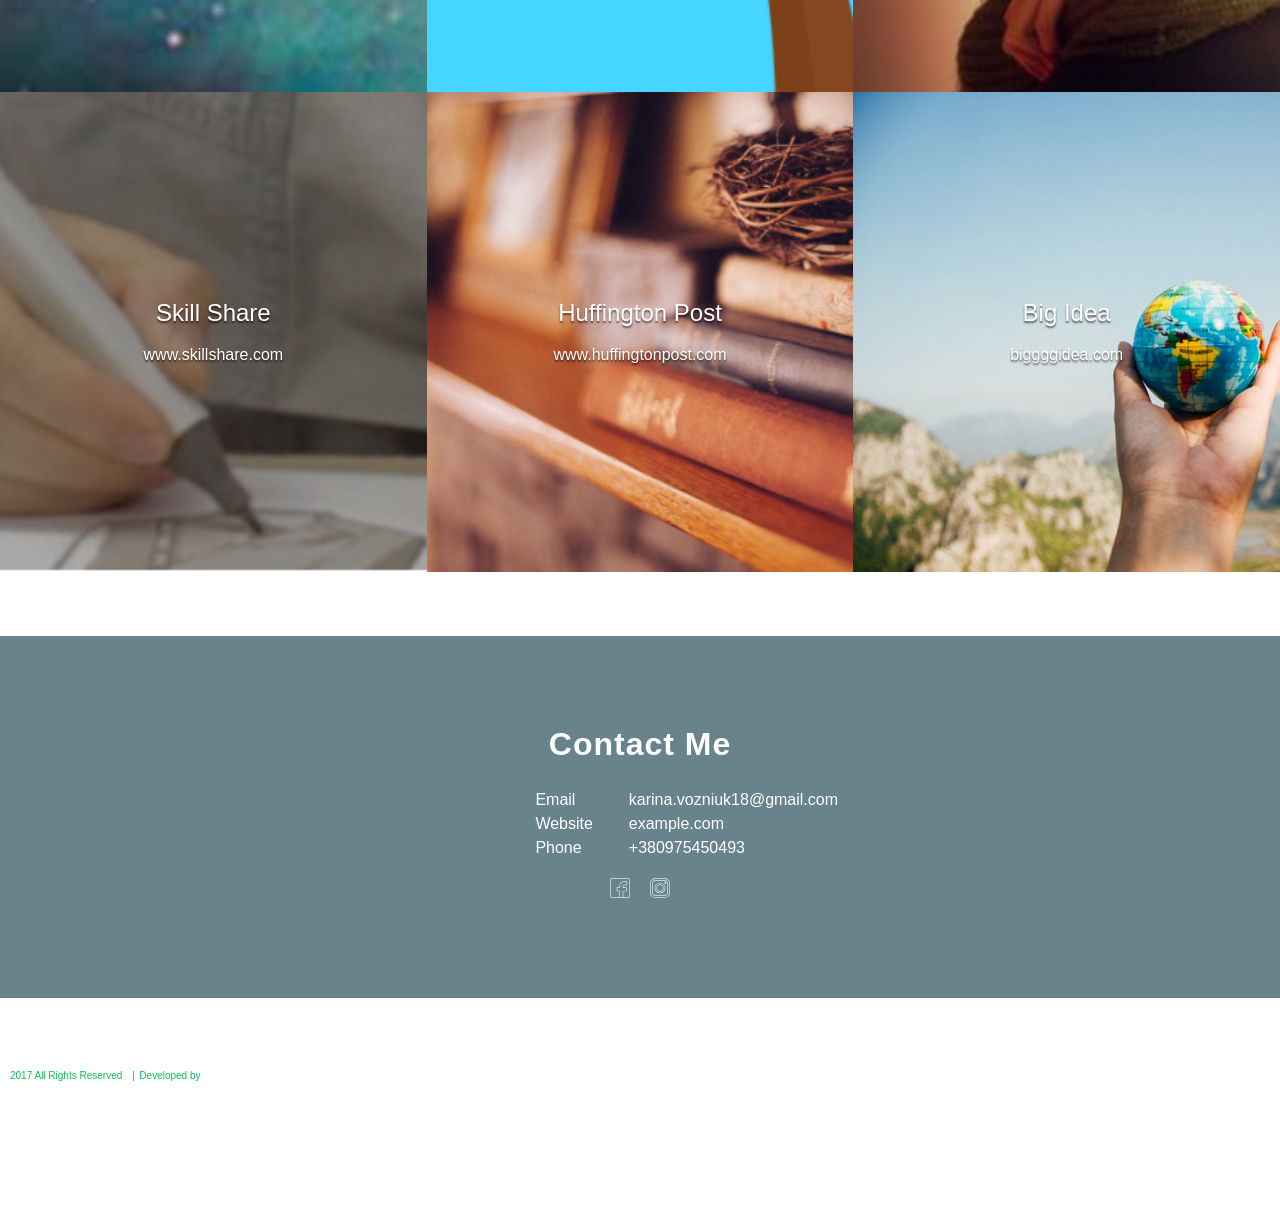
==== commit 7397ad20: "contacts modified" ====
--- a/index.html
+++ b/index.html
@@ -58,7 +58,7 @@
 						</li>
 						<li class="skill-bar">
 							<div class="progress">
-	  							<div id="py"class="progress-bar bg-info" role="progressbar" aria-valuenow="50" aria-valuemin="0" aria-valuemax="100">
+	  							<div id="py" class="progress-bar bg-info" role="progressbar" aria-valuenow="50" aria-valuemin="0" aria-valuemax="100">
 				  					Python
 				  				</div>
 							</div>
@@ -122,16 +122,16 @@
 				<div class="contact-social social ">
 					<table class="contact-table">
 						<tr class="row contact-table-row">
-							<th class="contact-cell col-sm-3 col-md-2 col-lg-3">Email</th>
-							<td class="contact-cell col-sm-3 col-md-6 col-lg-7">karina.vozniuk18@gmail.com</td>
+							<th class="contact-cell col-sm-4 col-md-5 col-lg-5">Email</th>
+							<td class="contact-cell col-sm-4 col-md-7 col-lg-7">karina.vozniuk18@gmail.com</td>
 						</tr>
 						<tr class="row contact-table_row">
-							<th class="contact-cell col-sm-3 col-md-2 col-lg-3">Website</th>
-							<td class="contact-cell col-sm-3 col-md-6 col-lg-7">example.com</td>
+							<th class="contact-cell col-sm-4 col-md-5 col-lg-5">Website</th>
+							<td class="contact-cell col-sm-4 col-md-7 col-lg-7">example.com</td>
 						</tr>
 						<tr class="row contact-table_row">
-							<th class="contact-cell col-sm-3 col-md-2 col-lg-3">Phone</th>
-							<td class="contact-cell col-sm-3 col-md-6 col-lg-7">+380975450493</td>
+							<th class="contact-cell col-sm-4 col-md-5 col-lg-5">Phone</th>
+							<td class="contact-cell col-sm-4 col-md-7 col-lg-7">+380975450493</td>
 						</tr>
 					</table>
 				</div>
--- a/CSS/main.css
+++ b/CSS/main.css
@@ -51,7 +51,7 @@
      text-align: center;
  }
 .container{
-   max-width: 1400px;
+   max-width: 1960px;
     padding-left: 10px;
 }
 @media only screen and (min-width:768px) {
@@ -82,7 +82,7 @@
 margin-top: 90px;
 }
 .header-background{
-    background-color: #0BBF59;
+
     background-image: url(../Icons/me.JPG);
     background-repeat: no-repeat;
     background-size: 115%;
@@ -158,16 +158,14 @@
 }
 
 .skills{
-    background-color: #BEFEC9;
+    background-color: #C8EEFE;
     padding-bottom:36px;
     margin-bottom: 0;
 }
 .skill-bar{
     margin:32px 0 0 32px;
 }
-.contact_table_row{
-    display:block;
-}
+
 
 #js, #ph, #aj{
     width: 88%;
@@ -250,4 +248,8 @@
     width: 100%;
     background-color: white;
     z-index: 1000;
-    }+    }
+    
+.col-sm-4, .col-md-5, .col-lg-5{
+    padding-right: 0;
+}
--- a/CSS/media.css
+++ b/CSS/media.css
@@ -22,7 +22,8 @@
     .skills{
         padding: 48px;
     }
-    
+
+
 }
 
 @media only screen and (min-width:960px) {
